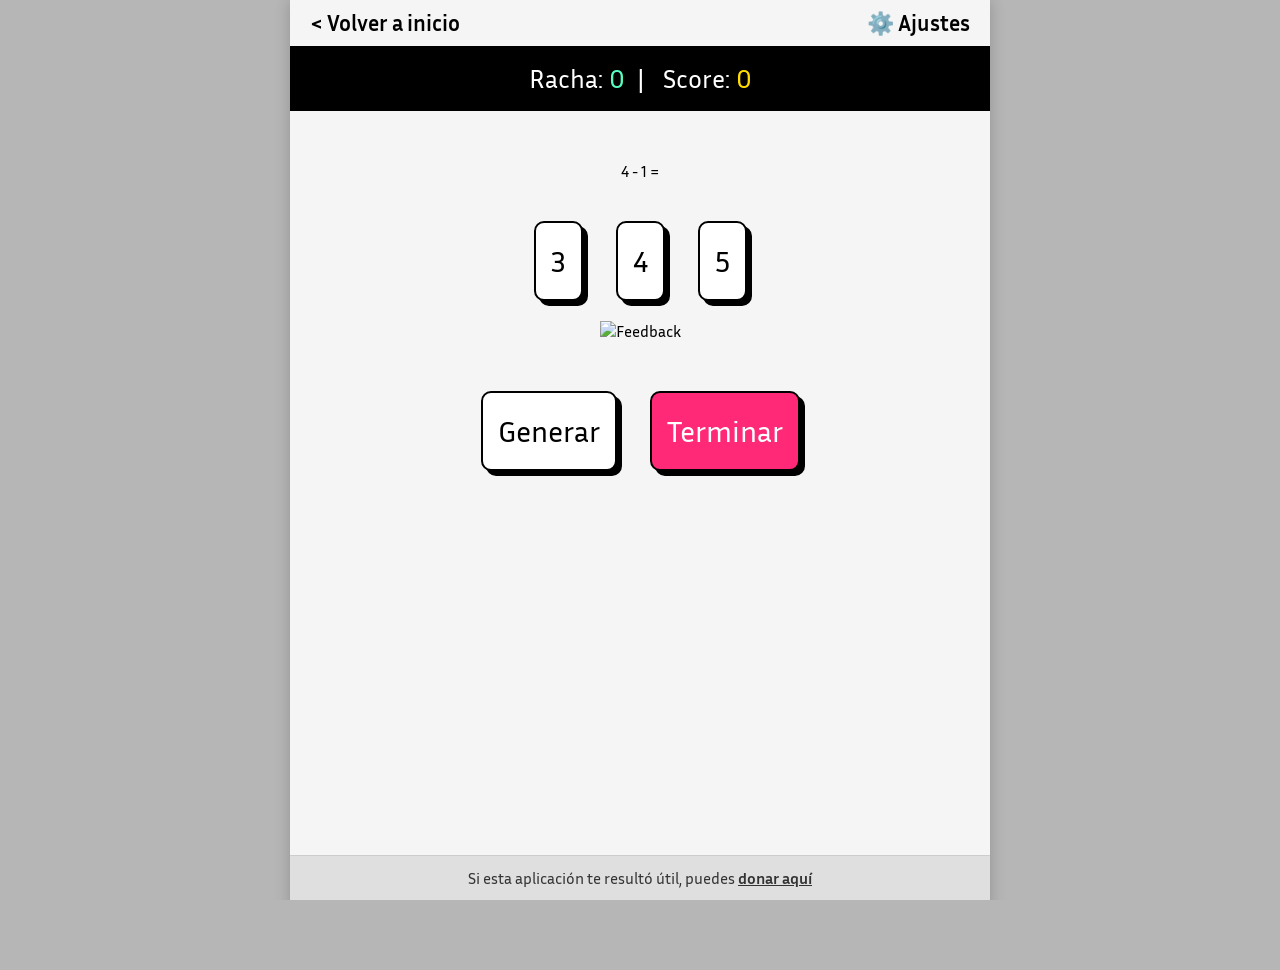
==== games/restas/index.html @ a3700807 "Score 1st approach Score 1st approach" ====
<!DOCTYPE html>
<html lang="es">
  <head>
    <title>Restas!</title>
    <meta name="viewport" content="width=device-width, initial-scale=1.0">
    <link rel="stylesheet" href="../../shared/css/global.css" />
    <link rel="stylesheet" href="style.css" />
    
    <!-- Firebase SDK (Compat) -->
    <script src="https://www.gstatic.com/firebasejs/10.9.0/firebase-app-compat.js"></script>
    <script src="https://www.gstatic.com/firebasejs/10.9.0/firebase-firestore-compat.js"></script>
    <script src="../../shared/js/firebase-config.js"></script>
    
    <script src="script.js" defer></script>
  </head>

  <body>
    <div id="container">
      <!-- Top Banner -->
      <div class="top-banner">
          <a href="../../index.html">&lt; Volver a inicio</a>
          <button onclick="toggleSettings()">⚙️ Ajustes</button>
      </div>

      <!-- Score Banner -->
      <div class="indicators">
          <span>Racha: <span id="racha_ui" style="color: #58FFC2;">0</span>&nbsp;&nbsp;|&nbsp;&nbsp;</span>
          <span>Score: <span id="score_ui" style="color: #FFDD01;">0</span></span>
      </div>
      
      <div style="text-align:center; padding-top: 50px;">
        <span id="divsumando1" class="text"></span>
        <span class="text">-</span>
        <span id="divsumando2" class="text"></span>
        <span class="text">=</span>
      </div>
      <br><br>
      
      <div style="text-align:center;">
        <button id="btnopcion1" onclick="checkAnswer(1)" class="button-3d btn-opcion"></button>
        <button id="btnopcion2" onclick="checkAnswer(2)" class="button-3d btn-opcion"></button>
        <button id="btnopcion3" onclick="checkAnswer(3)" class="button-3d btn-opcion"></button>
      </div>
      <br>
      
      <div>
        <img id="img" class="image" src="gifs/neutral.gif" alt="Feedback">
      </div>
      <div id="retro" class="text-retro">&nbsp;</div>
      
      <div style="text-align: center; margin-top: 30px; margin-bottom: 30px;">
        <button id="level_ready" class="button-3d btn-ready">Generar</button>
        <button onclick="terminarJuego()" class="button-3d" style="background-color: #FF2977; color: white;">Terminar</button>
      </div>

      <div class="donation-banner">
          Si esta aplicación te resultó útil, puedes <a href="https://paypal.me/edgartpan?country.x=MX&locale.x=es_XC" target="_blank">donar aquí</a>
      </div>

      <!-- Settings Overlay + Panel -->
      <div id="settingsOverlay" style="display: none;"></div>
      <div id="settingsPanel" style="display: none;">
          <button onclick="cancelSettings()" class="close-btn">&#x2715;</button>
          <div class="title" style="text-align:center; font-weight:bold; font-size:22px; margin-bottom: 20px;">
              <span>Ajustes</span>
          </div>
          <div style="text-align: center; margin-bottom: 20px;">
              <div class="difficulty-label" style="font-size: 18px;">Valor máximo de los números</div>
              <div style="margin-top: 15px;">
                  <button id="baja" onclick="decrease()" class="button-3d btn-control">-</button>
                  <span id="difficulty" style="font-size:30px; margin: 0 15px;">5</span>
                  <button id="sube" onclick="increase()" class="button-3d btn-control">+</button>
              </div>
          </div>
          <div style="text-align: center;">
              <button onclick="applySettings()" class="button-3d" style="width: auto; padding: 10px 40px; font-size: 18px;">OK</button>
          </div>
      </div>

      <!-- Arcade High Score Modal -->
      <div id="highScoreOverlay"></div>
      <div id="highScorePanel">
          <div class="arcade-title">¡NUEVO RÉCORD!</div>
          <div style="font-size: 16px; margin-bottom: 10px;">Ingresa tus iniciales:</div>
          <input type="text" id="initialsInput" class="initials-input" maxlength="3" autocomplete="off" oninput="this.value = this.value.toUpperCase()">
          <br>
          <button onclick="submitHighScore()" class="arcade-btn">Guardar</button>
      </div>

    </div>
  </body>
</html>
---- shared/css/global.css ----
@import url('https://fonts.googleapis.com/css2?family=Inria+Sans:ital,wght@0,300;0,400;0,700;1,300;1,400;1,700&display=swap');

html, body {
    height: 100%;
    margin: 0;
    padding: 0;
    overflow-x: hidden;
}

body {
    font-family: 'Inria Sans', sans-serif;
    text-align: center;
    background-color: #B6B6B6;
}

#container {
    width: 100%;
    max-width: 500px;
    min-height: 100vh;
    margin: 0 auto;
    background-color: #F5F5F5;
    overflow-x: hidden;
    position: relative;
    box-shadow: 0 0 15px rgba(0,0,0,0.2);
    padding-bottom: 70px;
}

/* Top Banner */
.top-banner {
    display: flex;
    justify-content: space-between;
    align-items: center;
    padding: 10px 20px;
    background-color: #F5F5F5;
    color: black;
}
.top-banner a, .top-banner button {
    color: black;
    text-decoration: none;
    background: none;
    border: none;
    font-size: 16px;
    cursor: pointer;
    font-family: 'Inria Sans', sans-serif;
    padding: 0;
    font-weight: bold;
}

/* Score Banner */
.indicators {
    background-color: rgb(0, 0, 0);
    color: white;
    padding: 10px 15px;
    font-size: 20px;
    line-height: 35px;
    text-align: center;
}

.indicators_small {
    font-size: 14px;
}

/* 3D Button Shared Styles */
.button-3d {
    position: relative;
    font-family: 'Inria Sans', sans-serif;
    font-size: 23px;
    text-align: center;
    border: 2px solid #000000;
    border-radius: 10px;
    padding: 15px 10px;
    margin: 0px 15px;
    cursor: pointer;
    transition: transform 0.1s, box-shadow 0.1s;
    box-shadow: 5px 5px 0px #000000;
    display: inline-block;
    background-color: #ffffff;
}

.button-3d:active {
    transform: translateX(5px) translateY(5px);
    box-shadow: 0px 0px 0px #000000;
}

/* Settings Panel Popup */
#settingsOverlay {
    position: fixed;
    top: 0;
    left: 0;
    right: 0;
    bottom: 0;
    background: rgba(0, 0, 0, 0.5);
    z-index: 99;
}

#settingsPanel {
    position: fixed;
    top: 20%;
    left: 50%;
    transform: translateX(-50%);
    background-color: #F5F5F5;
    padding: 30px;
    width: 90%;
    max-width: 300px;
    z-index: 100;
    text-align: left;
    box-shadow: 0px 0px 10px rgba(0, 0, 0, 0.2);
    line-height: 3;
    border-radius: 15px;
}

.close-btn {
    position: absolute;
    top: 10px;
    right: 15px;
    background: none;
    border: none;
    font-size: 24px;
    cursor: pointer;
    color: #333;
    padding: 0;
}

@media (max-width: 480px) {
    .indicators {
        font-size: 14px;
        line-height: 1.5;
    }
    .indicators_small {
        font-size: 12px;
    }
    .button-3d {
        font-size: 18px;
    }
    #settingsPanel {
        width: 80%;
        max-width: 250px;
        top: 10%;
        line-height: 2.5;
    }
}

.donation-banner {
    position: fixed;
    bottom: 0;
    left: 50%;
    transform: translateX(-50%);
    width: 100%;
    max-width: 500px;
    background-color: #dfdfdf;
    padding: 10px 0;
    text-align: center;
    font-size: 14px;
    color: #333;
    z-index: 50;
    border-top: 1px solid #ccc;
}
.donation-banner a {
    color: #333;
    text-decoration: underline;
    font-weight: bold;
}

@media (min-width: 768px) {
    #container {
        max-width: 700px;
    }
    .top-banner a, .top-banner button {
        font-size: 22px;
    }
    .indicators {
        font-size: 26px;
        line-height: 45px;
    }
    .indicators_small {
        font-size: 18px;
    }
    .button-3d {
        font-size: 30px;
        padding: 20px 15px;
    }
    .donation-banner {
        max-width: 700px;
        font-size: 16px;
        padding: 12px 0;
    }
}

/* Arcade High Score Modal */
#highScoreOverlay {
    position: fixed;
    top: 0; left: 0; right: 0; bottom: 0;
    background: rgba(0, 0, 0, 0.85);
    z-index: 100;
    display: none;
}

#highScorePanel {
    position: fixed;
    top: 50%; left: 50%;
    transform: translate(-50%, -50%);
    background-color: #222;
    padding: 30px;
    width: 90%;
    max-width: 350px;
    z-index: 101;
    text-align: center;
    border-radius: 15px;
    border: 3px solid #FFDD01;
    box-shadow: 0 0 30px #FFDD01;
    display: none;
    color: white;
    font-family: 'Courier New', Courier, monospace;
}

.arcade-title {
    color: #FFDD01;
    font-size: 24px;
    font-weight: bold;
    margin-bottom: 20px;
    text-transform: uppercase;
    animation: blink 1s step-end infinite;
}

@keyframes blink {
    50% { opacity: 0; }
}

.initials-input {
    font-size: 40px;
    font-weight: bold;
    width: 150px;
    text-align: center;
    letter-spacing: 15px;
    text-transform: uppercase;
    border: 3px solid #FFDD01;
    border-radius: 10px;
    background: #111;
    color: #58FFC2;
    margin: 20px 0;
    padding: 10px;
    font-family: 'Courier New', Courier, monospace;
    outline: none;
}

.initials-input:focus {
    box-shadow: 0 0 15px #58FFC2;
}

.arcade-btn {
    background-color: #FF2977;
    color: white;
    border: 2px solid white;
    padding: 10px 30px;
    font-size: 20px;
    font-family: 'Courier New', Courier, monospace;
    font-weight: bold;
    border-radius: 8px;
    cursor: pointer;
    margin-top: 10px;
    text-transform: uppercase;
    box-shadow: 4px 4px 0 #fff;
    transition: transform 0.1s;
}

.arcade-btn:active {
    transform: translate(4px, 4px);
    box-shadow: 0 0 0 #fff;
}
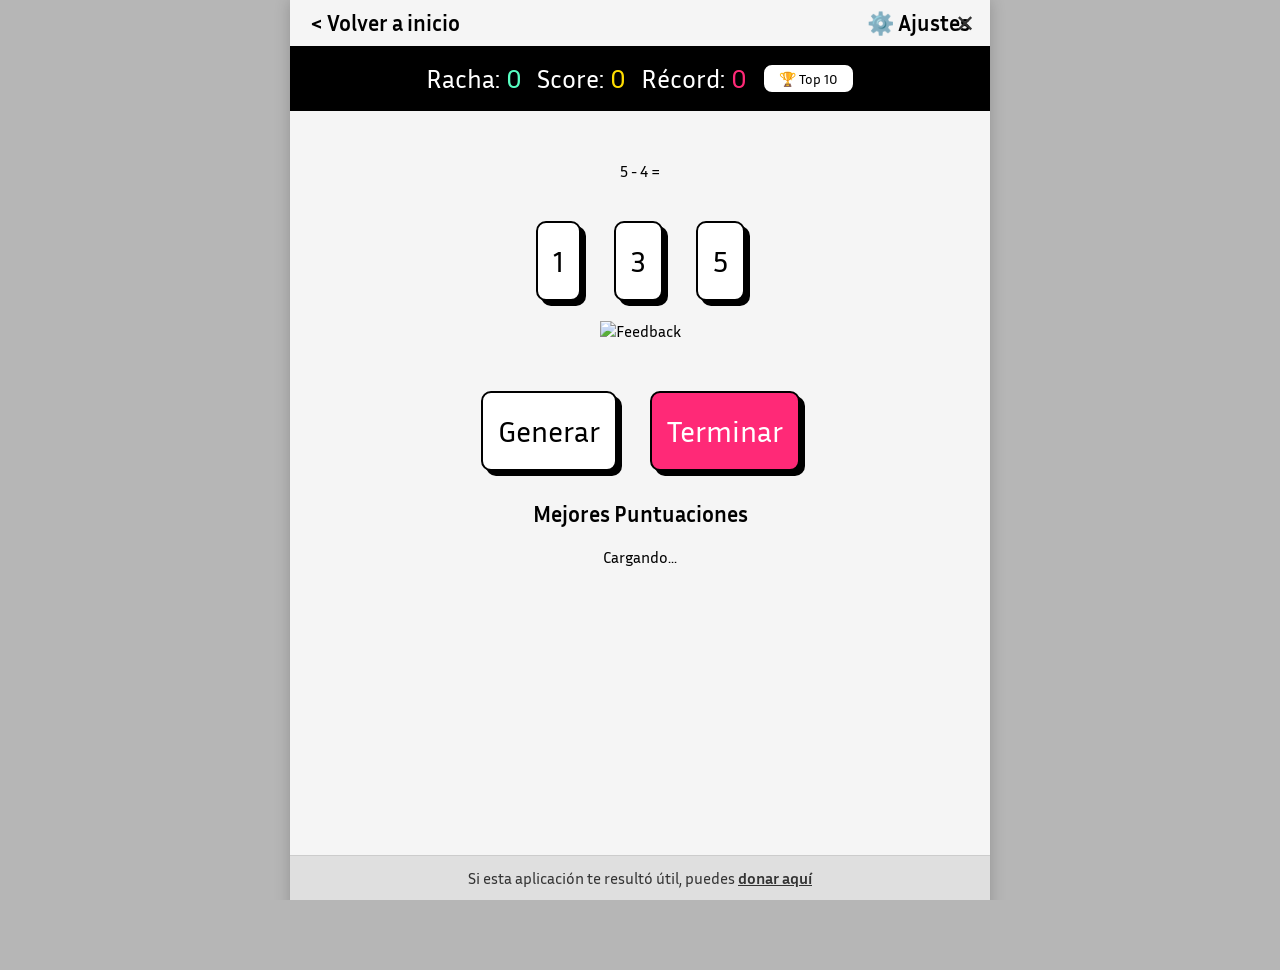
==== commit c901a85b: "New keyboard games New keyboard games" ====
--- a/games/restas/index.html
+++ b/games/restas/index.html
@@ -23,9 +23,11 @@
       </div>
 
       <!-- Score Banner -->
-      <div class="indicators">
-          <span>Racha: <span id="racha_ui" style="color: #58FFC2;">0</span>&nbsp;&nbsp;|&nbsp;&nbsp;</span>
+      <div class="indicators" style="display: flex; flex-wrap: wrap; justify-content: center; gap: 15px; align-items: center; padding: 10px;">
+          <span>Racha: <span id="racha_ui" style="color: #58FFC2;">0</span></span>
           <span>Score: <span id="score_ui" style="color: #FFDD01;">0</span></span>
+          <span>Récord: <span id="highscore_ui" style="color: #FF2977;">0</span></span>
+          <button onclick="showLeaderboard()" class="button-3d" style="font-size: 14px; padding: 5px 15px; margin: 0; box-shadow: 2px 2px 0 #000;">🏆 Top 10</button>
       </div>
       
       <div style="text-align:center; padding-top: 50px;">
@@ -65,11 +67,11 @@
               <span>Ajustes</span>
           </div>
           <div style="text-align: center; margin-bottom: 20px;">
-              <div class="difficulty-label" style="font-size: 18px;">Valor máximo de los números</div>
-              <div style="margin-top: 15px;">
-                  <button id="baja" onclick="decrease()" class="button-3d btn-control">-</button>
-                  <span id="difficulty" style="font-size:30px; margin: 0 15px;">5</span>
-                  <button id="sube" onclick="increase()" class="button-3d btn-control">+</button>
+              <div class="difficulty-label" style="font-size: 18px;">Valor máximo de los números:</div>
+              <div style="margin-top: 15px; display: flex; justify-content: center; align-items: center; gap: 10px;">
+                  <button id="baja" onclick="decrease()" class="button-3d" style="width: 50px; padding: 0; font-size: 30px; line-height: 50px; height: 50px; min-width: unset;">-</button>
+                  <input type="number" id="difficulty" class="text" style="width: 100px; height: 50px; font-size:30px; text-align: center; border: 2px solid #ccc; border-radius: 8px; margin: 0; padding: 0;" onchange="updateDifficulty(this.value)">
+                  <button id="sube" onclick="increase()" class="button-3d" style="width: 50px; padding: 0; font-size: 30px; line-height: 50px; height: 50px; min-width: unset;">+</button>
               </div>
           </div>
           <div style="text-align: center;">
@@ -77,14 +79,22 @@
           </div>
       </div>
 
-      <!-- Arcade High Score Modal -->
+      <!-- High Score Modal -->
       <div id="highScoreOverlay"></div>
       <div id="highScorePanel">
-          <div class="arcade-title">¡NUEVO RÉCORD!</div>
-          <div style="font-size: 16px; margin-bottom: 10px;">Ingresa tus iniciales:</div>
-          <input type="text" id="initialsInput" class="initials-input" maxlength="3" autocomplete="off" oninput="this.value = this.value.toUpperCase()">
-          <br>
-          <button onclick="submitHighScore()" class="arcade-btn">Guardar</button>
+          <button onclick="cancelHighScore()" class="close-btn">&#x2715;</button>
+          <div class="title" style="text-align:center; font-weight:bold; font-size:22px; margin-bottom: 20px;">¡Nuevo Récord!</div>
+          <div style="font-size: 16px; margin-bottom: 10px;">Ingresa tu nombre:</div>
+          <input type="text" id="initialsInput" class="name-input" maxlength="15" autocomplete="off" placeholder="Tu nombre...">
+          <button onclick="submitHighScore()" class="button-3d" style="width: auto; padding: 10px 40px; margin-top: 10px;">Guardar</button>
+      </div>
+
+      <!-- Leaderboard Modal -->
+      <div id="leaderboardOverlay"></div>
+      <div id="leaderboardPanel">
+          <button onclick="hideLeaderboard()" class="close-btn">&#x2715;</button>
+          <div class="title" style="text-align:center; font-weight:bold; font-size:22px; margin-bottom: 20px;">Mejores Puntuaciones</div>
+          <div id="leaderboardContent">Cargando...</div>
       </div>
 
     </div>
